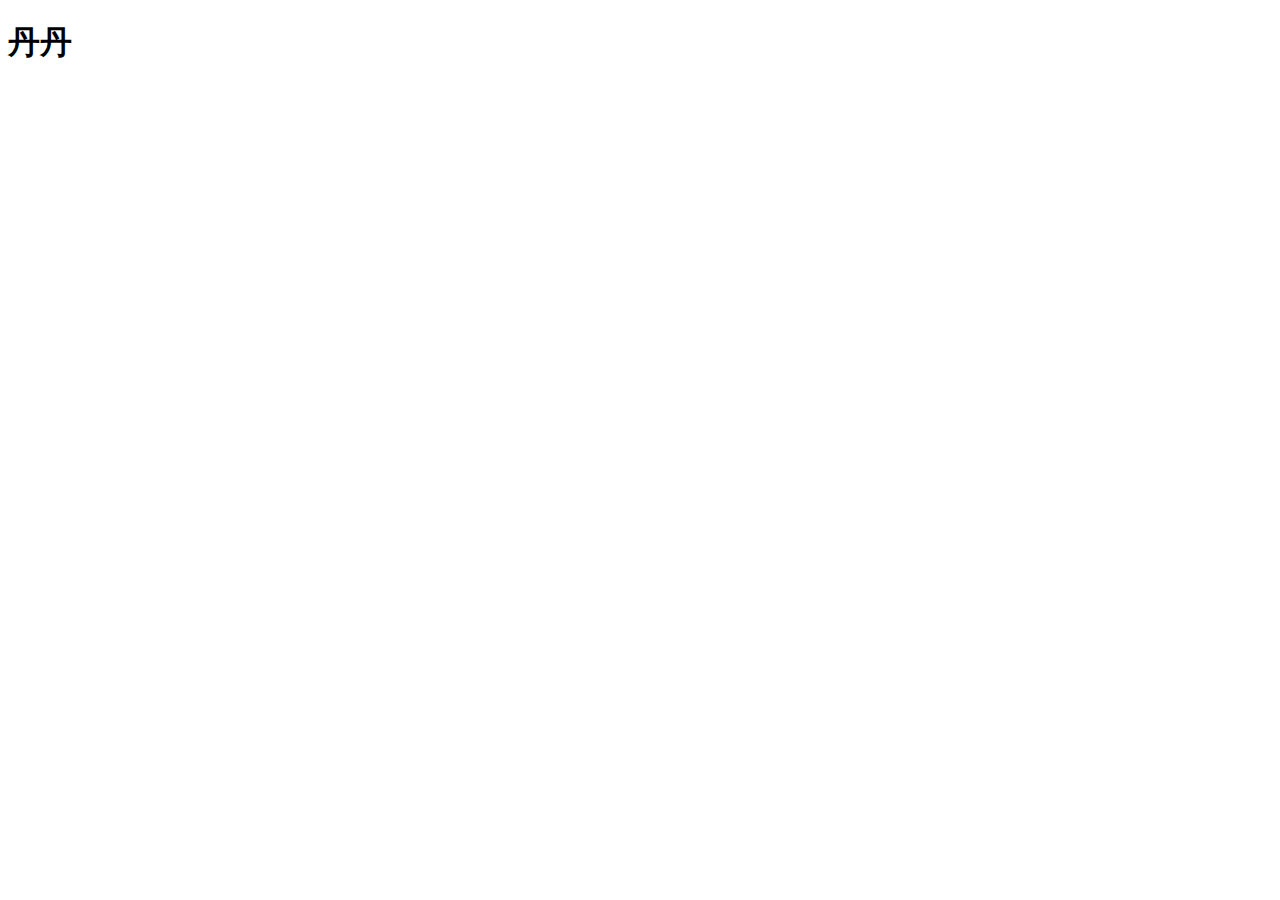
==== index.html @ 03b87ef3 "Add files via upload" ====
<!DOCTYPE html>
<html lang="en">
<head>
    <meta charset="UTF-8">
    <meta name="viewport" content="width=device-width, initial-scale=1.0">
    <title>Document</title>
</head>
<body>
    <h1>丹丹</h1>
</body>
</html>
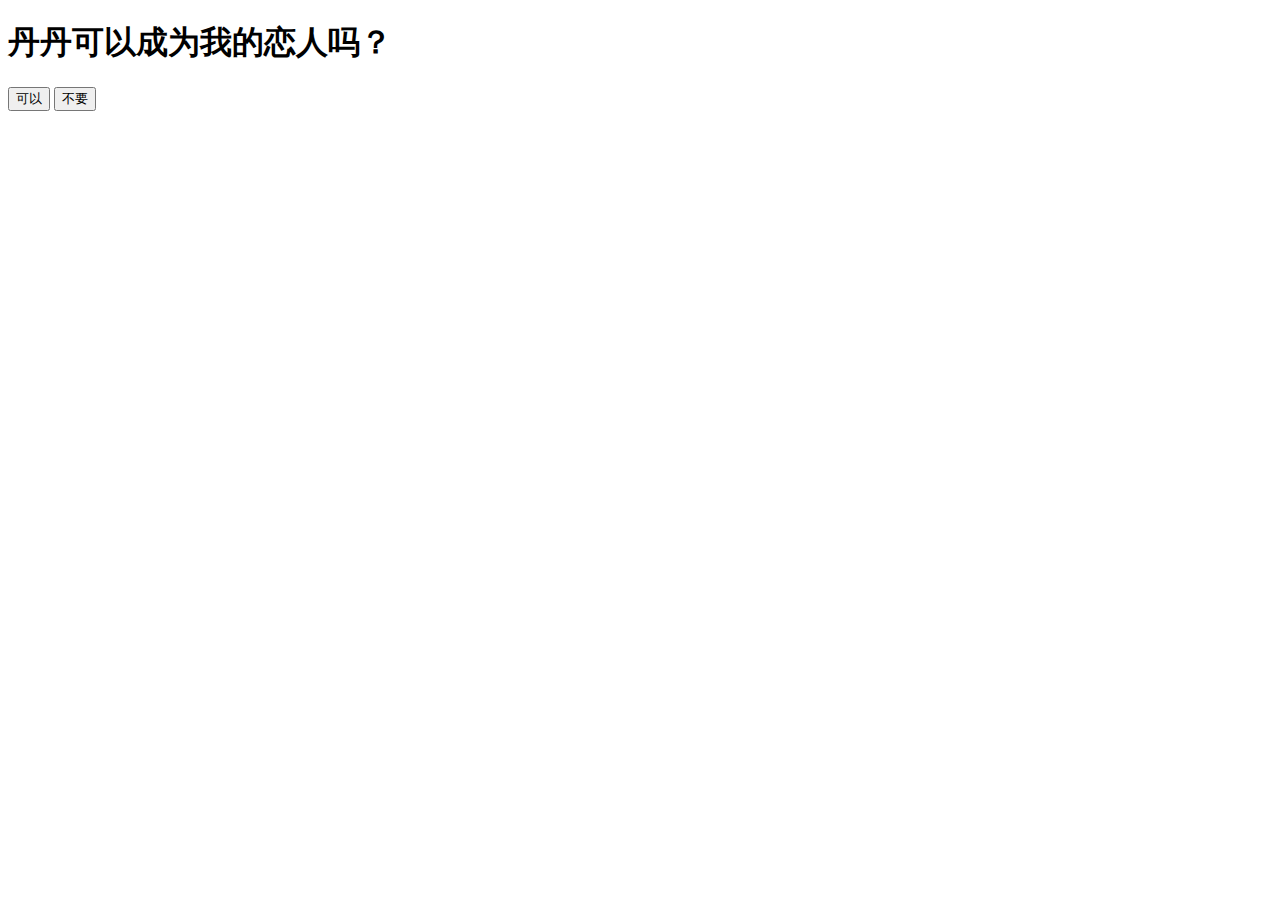
==== commit 8563527d: "Update index.html" ====
--- a/index.html
+++ b/index.html
@@ -3,9 +3,11 @@
 <head>
     <meta charset="UTF-8">
     <meta name="viewport" content="width=device-width, initial-scale=1.0">
-    <title>Document</title>
+    <title>丹丹专属</title>
 </head>
 <body>
-    <h1>丹丹</h1>
+    <h1>丹丹可以成为我的恋人吗？</h1>
+    <button>可以</button>
+    <button>不要</button>
 </body>
 </html>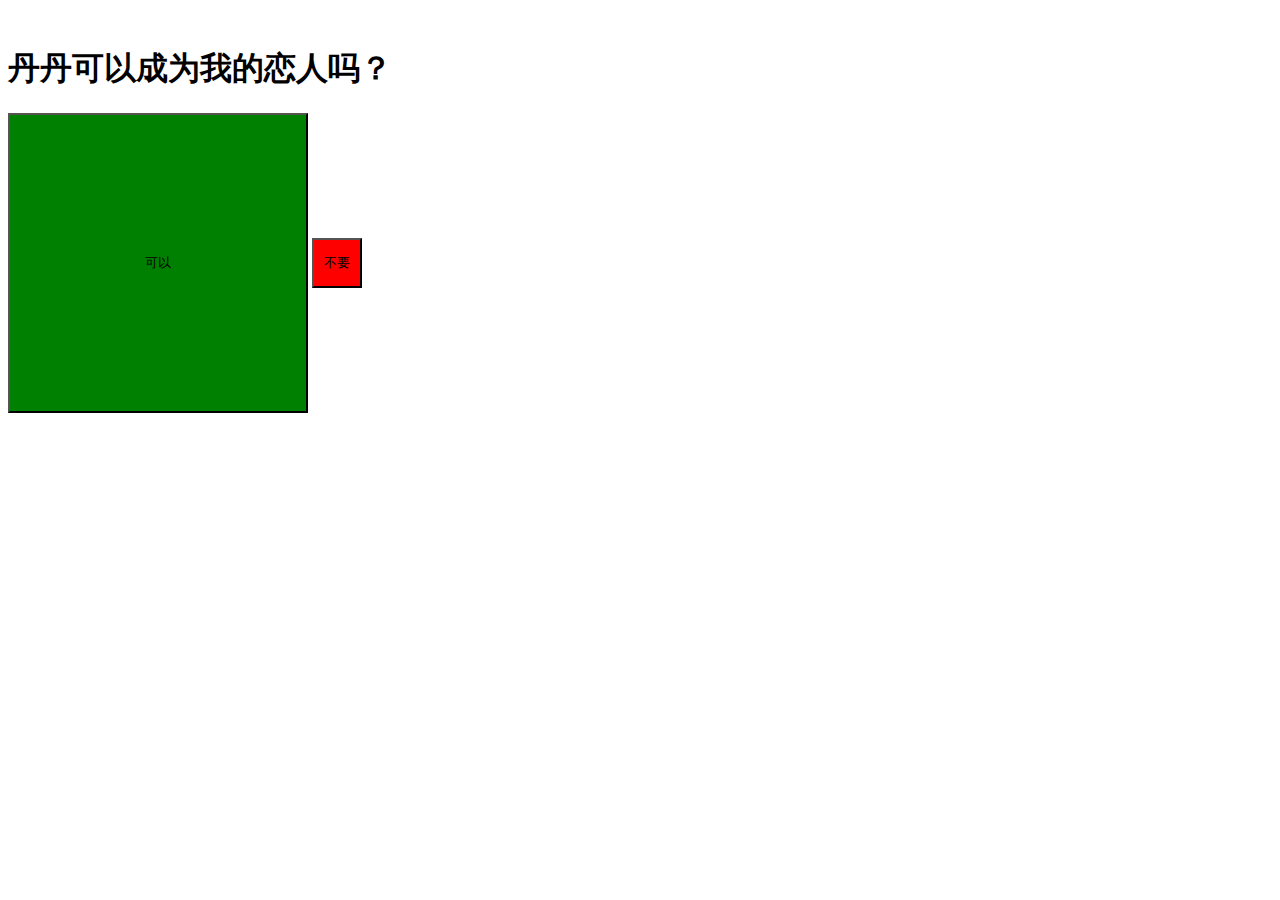
==== commit f6dde67a: "Update index.html" ====
--- a/index.html
+++ b/index.html
@@ -4,10 +4,23 @@
     <meta charset="UTF-8">
     <meta name="viewport" content="width=device-width, initial-scale=1.0">
     <title>丹丹专属</title>
+    <style>
+.one{
+    width: 300px;
+    height: 300px;
+    background-color: green;
+}
+.two{
+    width: 50px;
+    height: 50px;
+    background-color: red;
+}
+    </style>
 </head>
 <body>
+<img src="" alt="">
     <h1>丹丹可以成为我的恋人吗？</h1>
-    <button>可以</button>
-    <button>不要</button>
+    <button class="one">可以</button>
+    <button class="two">不要</button>
 </body>
 </html>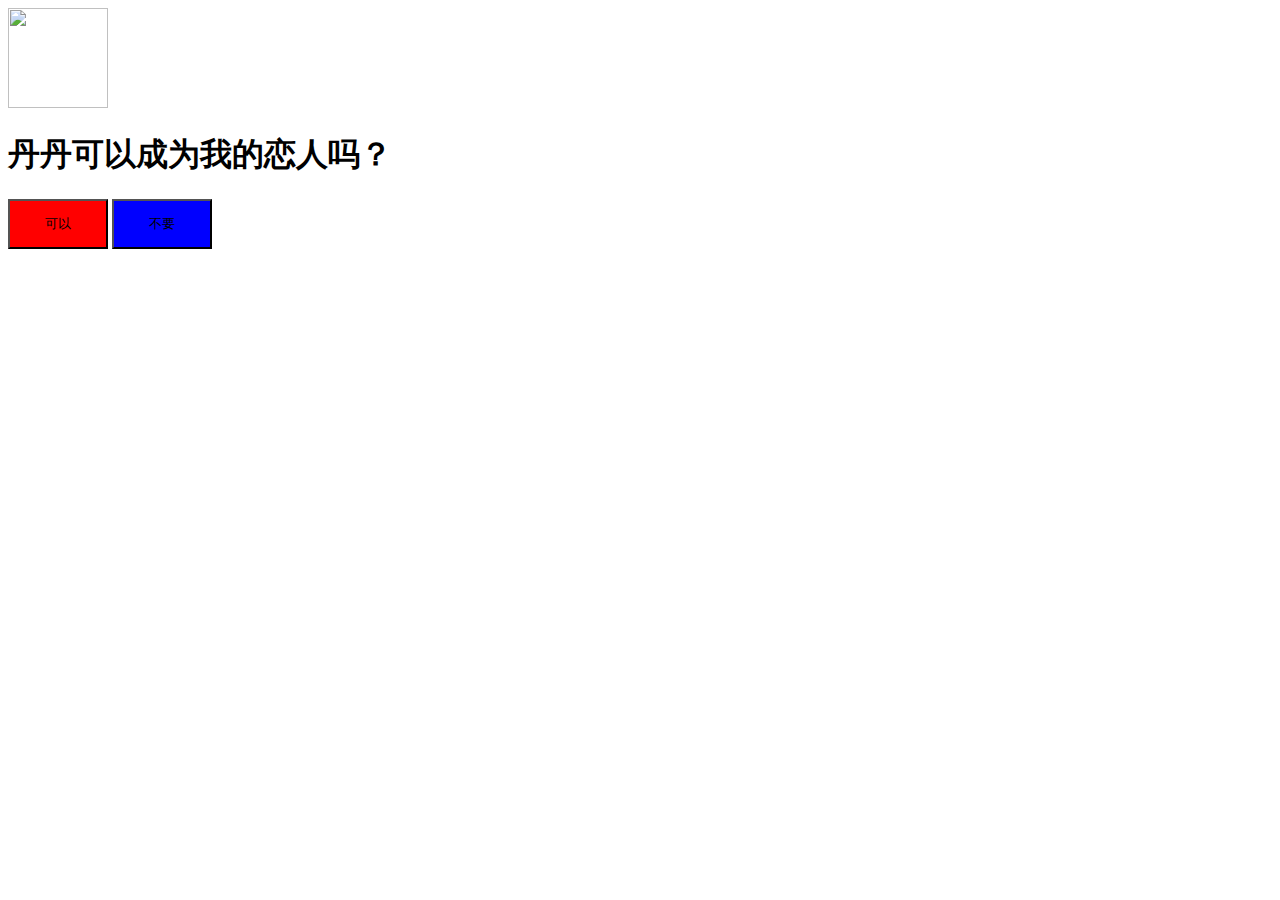
==== commit c402751f: "dfsdf" ====
--- a/index.html
+++ b/index.html
@@ -6,19 +6,23 @@
     <title>丹丹专属</title>
     <style>
 .one{
-    width: 300px;
-    height: 300px;
-    background-color: green;
+    width: 100px;
+    height: 50px;
+    background-color: red;
 }
 .two{
-    width: 50px;
+    width: 100px;
     height: 50px;
-    background-color: red;
+    background-color: blue;
+}
+img{
+    width: 100px;
+    height: 100px;
 }
     </style>
 </head>
 <body>
-<img src="" alt="">
+<img src="hhhhhhhhhhh\images\fe42b5483cf9f36b2c2ffd6e80599e0.jpg" alt="">
     <h1>丹丹可以成为我的恋人吗？</h1>
     <button class="one">可以</button>
     <button class="two">不要</button>
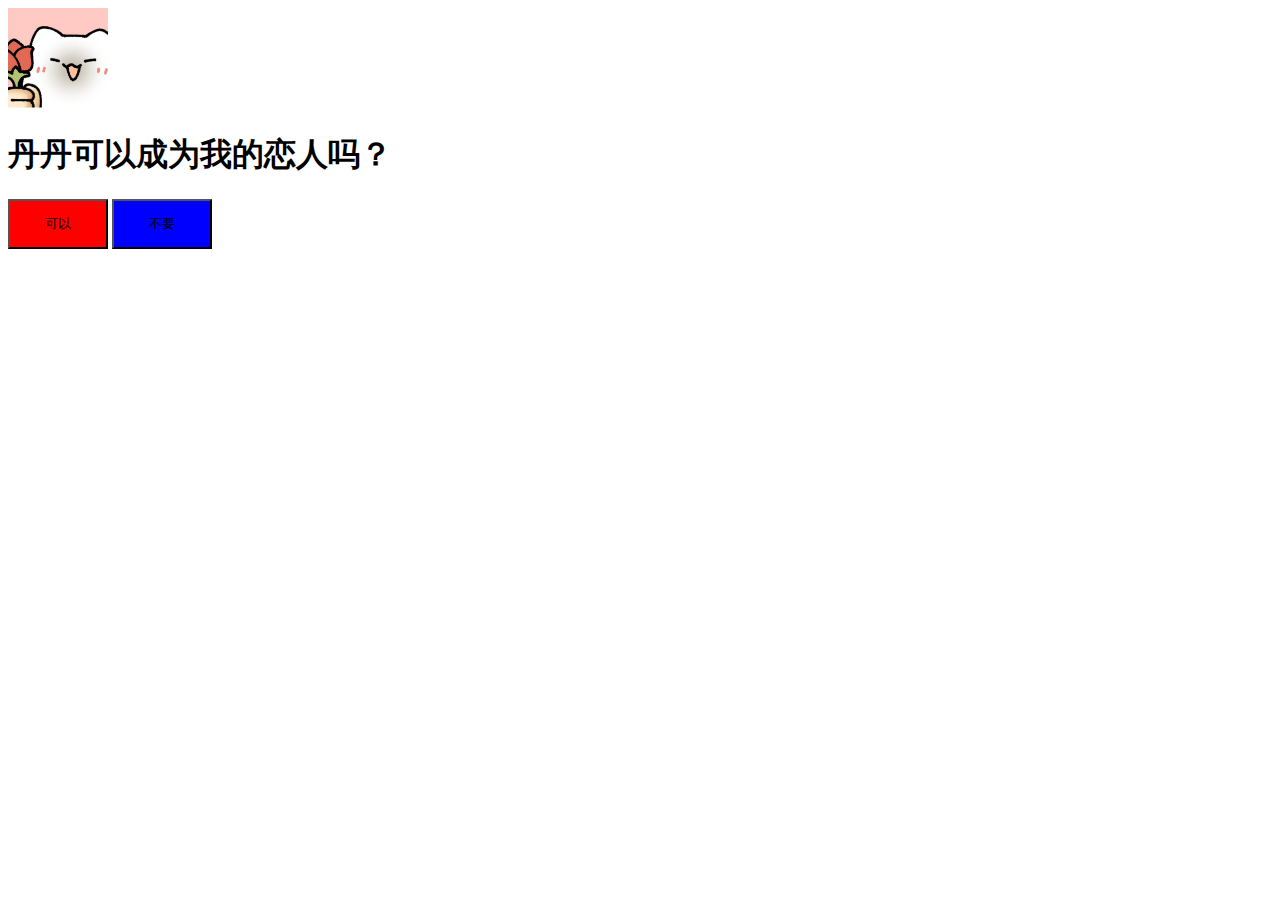
==== commit 79ac2df6: "Update index.html" ====
--- a/index.html
+++ b/index.html
@@ -22,9 +22,27 @@
     </style>
 </head>
 <body>
-<img src="hhhhhhhhhhh\images\fe42b5483cf9f36b2c2ffd6e80599e0.jpg" alt="">
+<img src="./images/fe42b5483cf9f36b2c2ffd6e80599e0.jpg" alt="">
     <h1>丹丹可以成为我的恋人吗？</h1>
-    <button class="one">可以</button>
-    <button class="two">不要</button>
+    <button class="one" id="m1Button">可以</button>
+    <button class="two" id="myButton">不要</button>
 </body>
+<script>
+   var button = document.getElementById('myButton');
+ 
+ // 添加点击事件监听器
+ button.addEventListener('click', function() {
+   // 弹出提示框
+   alert('不许！');
+ });
+ var button = document.getElementById('m1Button');
+ 
+ // 添加点击事件监听器
+ button.addEventListener('click', function() {
+   // 弹出提示框
+   alert('嘻嘻！');
+ });
+
+
+</script>
 </html>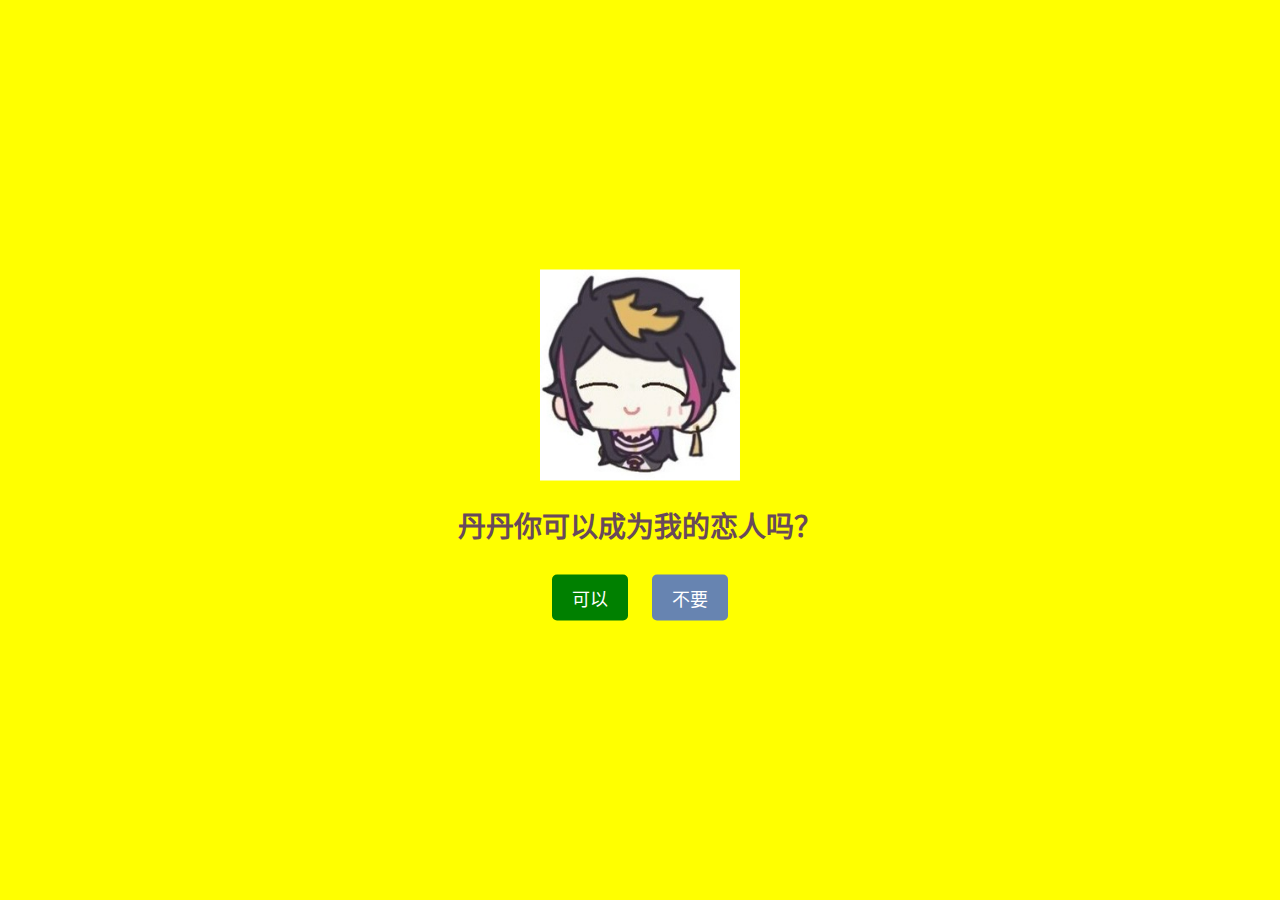
==== commit df33e268: "ffgdfg" ====
--- a/index.html
+++ b/index.html
@@ -1,48 +1,22 @@
 <!DOCTYPE html>
-<html lang="en">
+<html lang="zh-CN">
 <head>
     <meta charset="UTF-8">
     <meta name="viewport" content="width=device-width, initial-scale=1.0">
     <title>丹丹专属</title>
-    <style>
-.one{
-    width: 100px;
-    height: 50px;
-    background-color: red;
-}
-.two{
-    width: 100px;
-    height: 50px;
-    background-color: blue;
-}
-img{
-    width: 100px;
-    height: 100px;
-}
-    </style>
+    <link rel="stylesheet" href="style.css">
+    <link rel="icon" type="image/x-icon" href="E:/1/333/0.jpg">
 </head>
 <body>
-<img src="./images/fe42b5483cf9f36b2c2ffd6e80599e0.jpg" alt="">
-    <h1>丹丹可以成为我的恋人吗？</h1>
-    <button class="one" id="m1Button">可以</button>
-    <button class="two" id="myButton">不要</button>
+    <div class="container">
+        <img id="mainImage" src="./images/0.jpg" alt="加载出错">
+        <h1 id="question">丹丹你可以成为我的恋人吗？</h1>
+        <div class="buttons">
+            <button id="yes">可以</button>
+            <button id="no">不要</button>
+        </div>
+    </div>
+
+   
 </body>
-<script>
-   var button = document.getElementById('myButton');
- 
- // 添加点击事件监听器
- button.addEventListener('click', function() {
-   // 弹出提示框
-   alert('不许！');
- });
- var button = document.getElementById('m1Button');
- 
- // 添加点击事件监听器
- button.addEventListener('click', function() {
-   // 弹出提示框
-   alert('嘻嘻！');
- });
-
-
-</script>
-</html>+</html>
--- a/style.css
+++ b/style.css
@@ -0,0 +1,108 @@
+body {
+    background-color: yellow; /* 浅粉色 */
+    text-align: center;
+    font-family: Arial, sans-serif;
+    margin: 0;
+    padding: 0;
+    display: flex;
+    justify-content: center;
+    align-items: center;
+    height: 100vh;
+}
+
+.container {
+    width: 90%; /* 适应手机屏幕宽度 */
+    max-width: 500px; /* 最大宽度限制 */
+}
+
+#mainImage {
+    width: 100%; /* 图片宽度自适应容器 */
+    max-width: 200px; /* 最大宽度限制 */
+    transition: all 0.3s ease;
+}
+
+h1 {
+    font-size: 5vw; /* 字体大小根据视口宽度变化 */
+    color: #68495b;
+    margin: 20px 0; /* 增加上下间距 */
+}
+
+button {
+    font-size: 4vw; /* 字体大小根据视口宽度变化 */
+    padding: 10px 20px;
+    border: none;
+    border-radius: 5px;
+    cursor: pointer;
+    margin: 10px;
+    transition: all 0.3s ease;
+}
+
+#yes {
+    background-color: green; /* 粉色 */
+    color: white;
+}
+
+#no {
+    background-color: #6784b1; /* 蓝色 */
+    color: white;
+    position: relative;
+}
+
+.yes-screen {
+    position: fixed;
+    top: 0;
+    left: 0;
+    width: 100vw;
+    height: 100vh;
+    background-color: gray; /* 粉色 */
+    display: flex;
+    flex-direction: column;
+    align-items: center;
+    justify-content: center;
+}
+
+.yes-text {
+    font-size: 7vw; /* 字体大小根据视口宽度变化 */
+}
+
+.yes-image {
+    width: 50%; /* 图片宽度自适应容器 */
+    max-width: 300px; /* 最大宽度限制 */
+}
+
+/* 电脑端样式优化 */
+@media (min-width: 768px) {
+    body {
+        display: block;
+    }
+
+    .container {
+        position: absolute;
+        top: 50%;
+        left: 50%;
+        transform: translate(-50%, -50%);
+        width: auto;
+        max-width: none;
+    }
+
+    #mainImage {
+        width: 200px; /* 固定图片宽度 */
+    }
+
+    h1 {
+        font-size: 28px; /* 固定字体大小 */
+        margin: 20px 0;
+    }
+
+    button {
+        font-size: 18px; /* 固定字体大小 */
+    }
+
+    .yes-text {
+        font-size: 36px; /* 固定字体大小 */
+    }
+
+    .yes-image {
+        width: 300px; /* 固定图片宽度 */
+    }
+}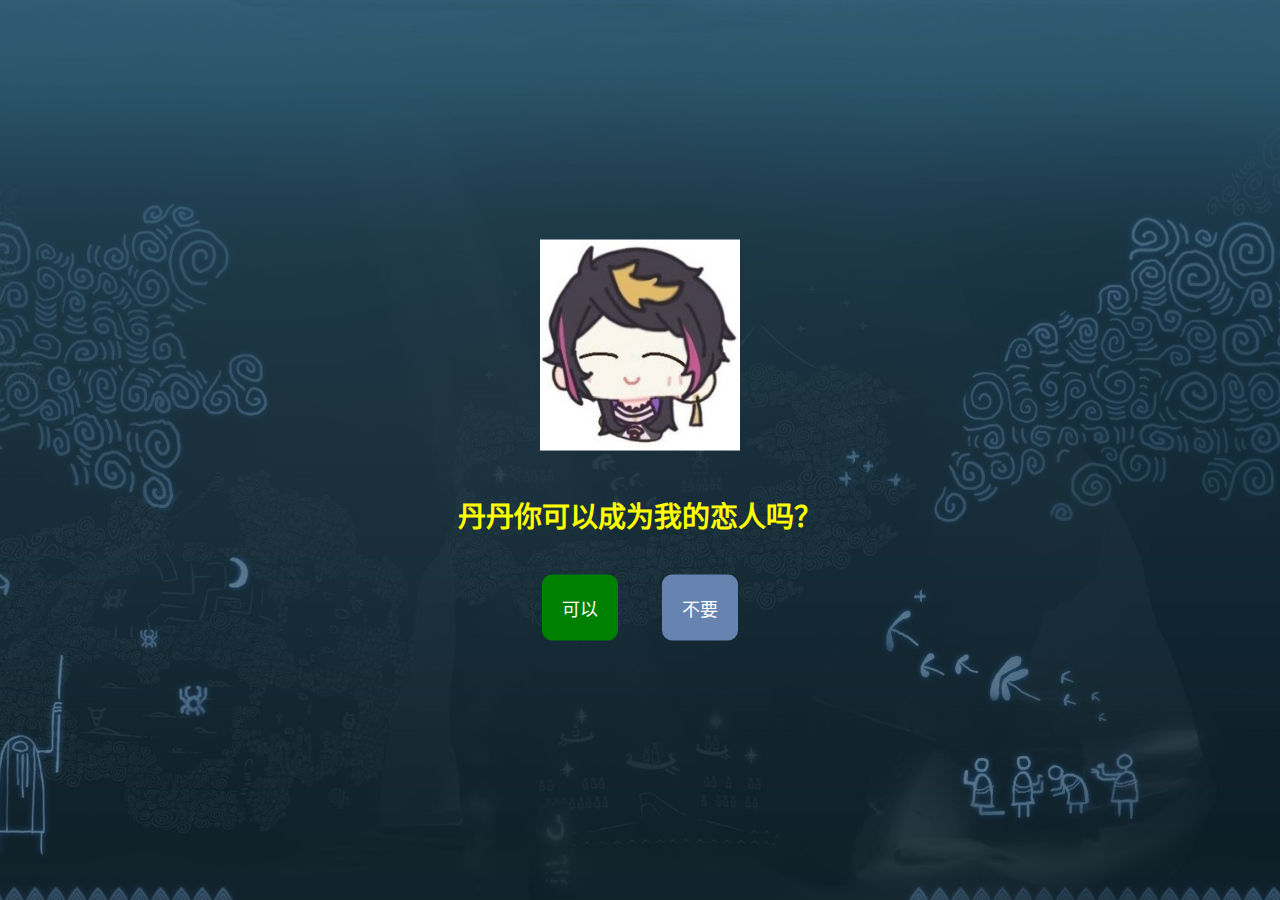
==== commit 82f8b512: "dfdsf" ====
--- a/index.html
+++ b/index.html
@@ -18,5 +18,6 @@
     </div>
 
    
+    <script src="script.js"></script>
 </body>
 </html>
--- a/style.css
+++ b/style.css
@@ -1,5 +1,7 @@
 body {
-    background-color: yellow; /* 浅粉色 */
+background-image: url('./images/55555.jpg');
+background-size: cover;
+background-position: right;
     text-align: center;
     font-family: Arial, sans-serif;
     margin: 0;
@@ -19,21 +21,22 @@
     width: 100%; /* 图片宽度自适应容器 */
     max-width: 200px; /* 最大宽度限制 */
     transition: all 0.3s ease;
+margin-bottom: 20px;
 }
 
 h1 {
     font-size: 5vw; /* 字体大小根据视口宽度变化 */
-    color: #68495b;
-    margin: 20px 0; /* 增加上下间距 */
+    color: yellow;
+    margin: 20px 0 30px 0; /* 增加上下间距 */
 }
 
 button {
     font-size: 4vw; /* 字体大小根据视口宽度变化 */
-    padding: 10px 20px;
+    padding: 20px 20px;
     border: none;
-    border-radius: 5px;
+    border-radius: 10px;
     cursor: pointer;
-    margin: 10px;
+    margin: 20px;
     transition: all 0.3s ease;
 }
 
@@ -54,7 +57,10 @@
     left: 0;
     width: 100vw;
     height: 100vh;
-    background-color: gray; /* 粉色 */
+    background-image: url('./images/55555.jpg');
+    background-size: cover;
+    background-position: left;
+   
     display: flex;
     flex-direction: column;
     align-items: center;
